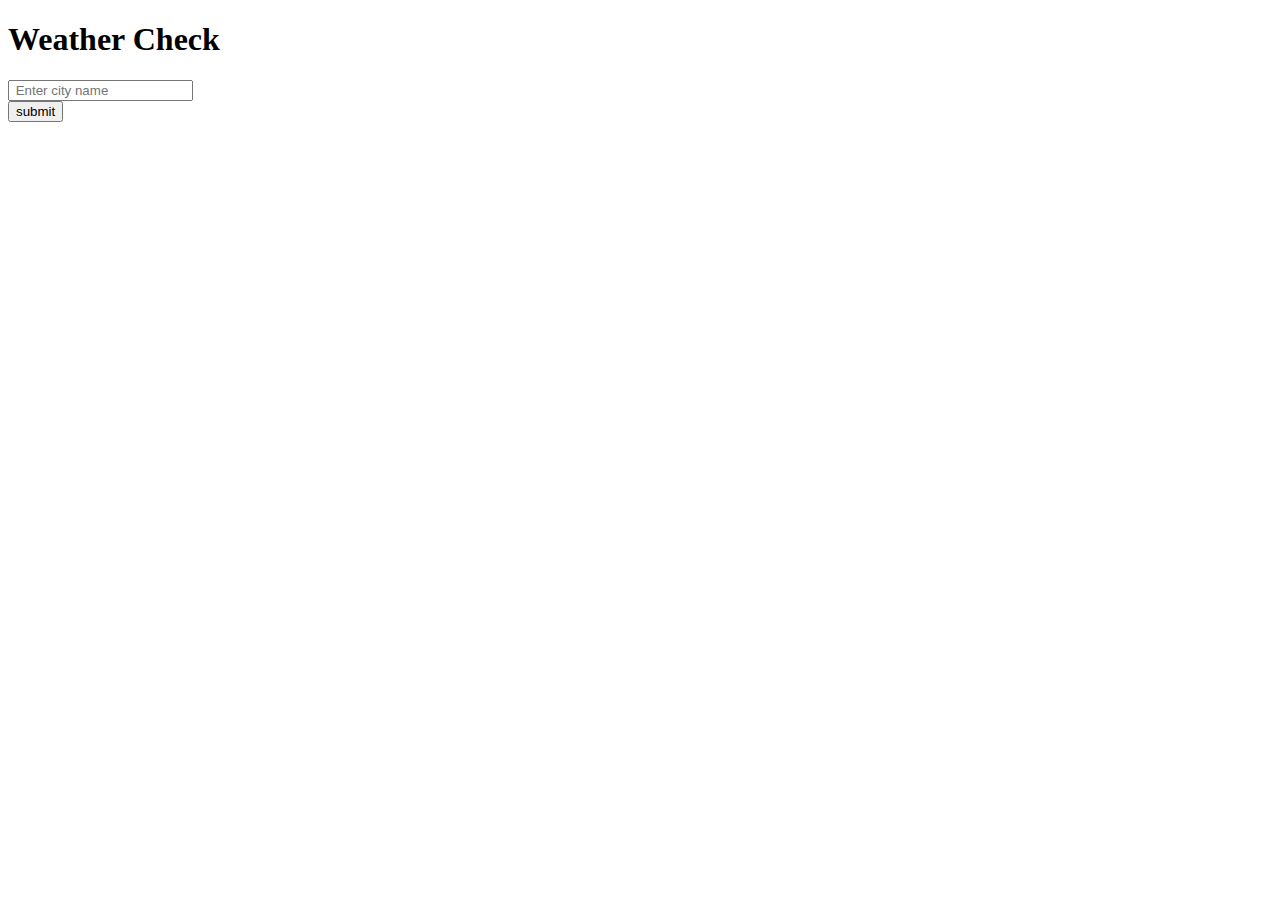
==== index.html @ a3d775c6 "Add files via upload" ====
<!DOCTYPE html>
<html lang="en">
<head>
    
    <link rel="stylesheet" href="./index.css">
 <link rel="stylesheet" type="text/css" href="css/bootstrap.min.css">
    <title>Document</title>
</head>
<body>
   
        <div class="container  text-center col-md-12">
            <h1 class="text-primary text-center p-1 ">Weather Check </h1> 
            <div class="col-md-4 mx-auto  row ">
               
                    
                <input type="text" placeholder=" Enter city name" class="form-control p-2 m-2" id="cityinput"> 
                <div class="text-center mx-auto"> 
                 <input type="submit" value="submit" id="add" class="form-control btn btn-primary p-2">
                </div>     
                    
            </div>
            <div class="col-md-8 mt-5 mx-auto">
                <h2 id="cityoutput"></h2>
                    <h2 id="description"></h2>
                    <p id="temp"></p>
                    <p id="wind"></p>
            </div>
        </div> 
    <SCript src="./index.js"></SCript>
</body>
</html>
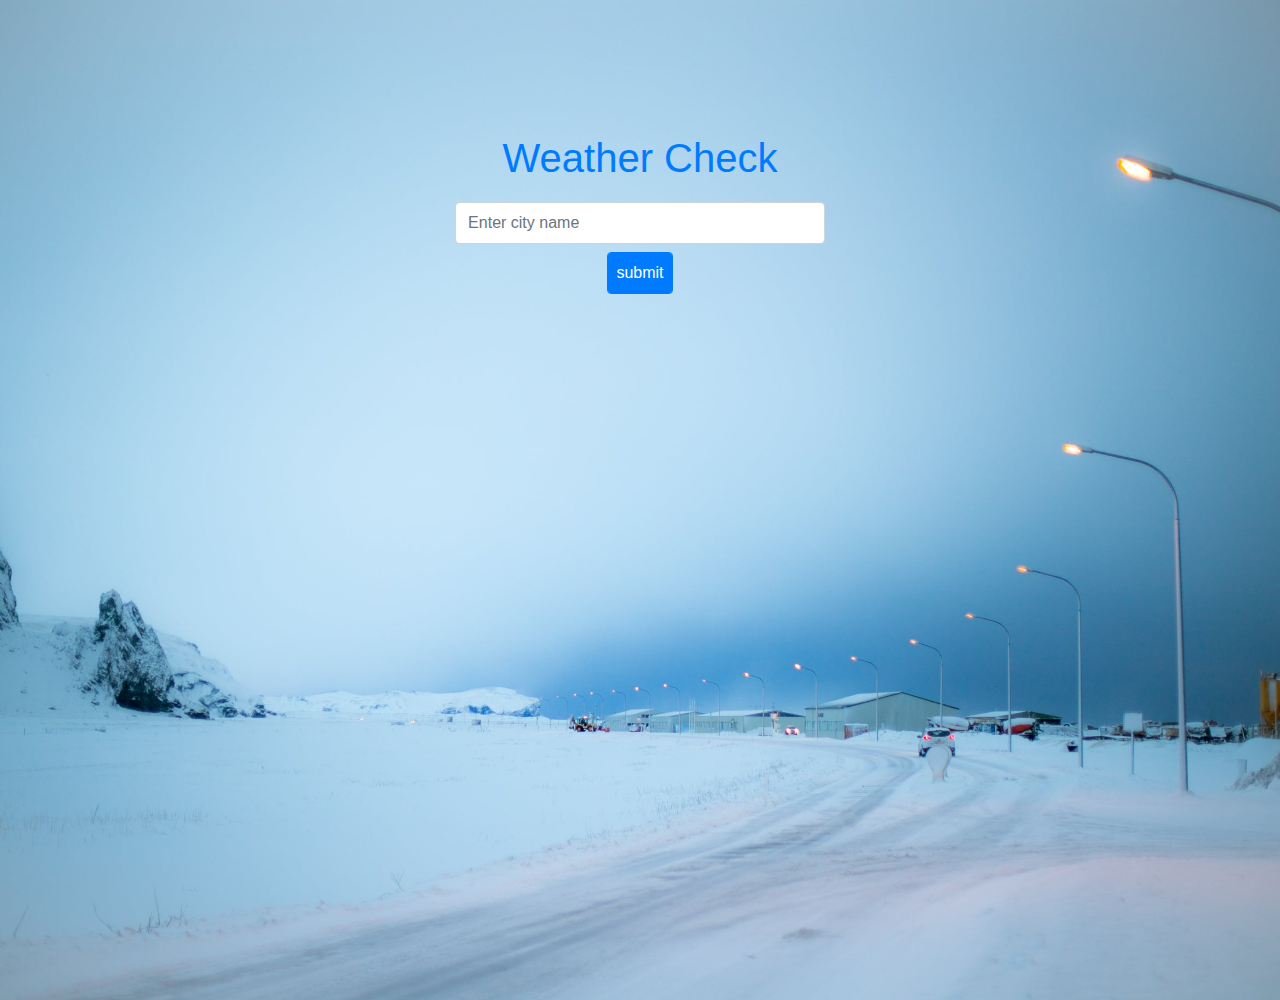
==== commit e686cd4a: "Update index.html" ====
--- a/index.html
+++ b/index.html
@@ -2,8 +2,8 @@
 <html lang="en">
 <head>
     
-    <link rel="stylesheet" href="./index.css">
- <link rel="stylesheet" type="text/css" href="css/bootstrap.min.css">
+    <link rel="stylesheet" href="weather//index.css">
+ <link rel="stylesheet" type="text/css" href="weather/css/bootstrap.min.css">
     <title>Document</title>
 </head>
 <body>
@@ -28,4 +28,4 @@
         </div> 
     <SCript src="./index.js"></SCript>
 </body>
-</html>+</html>
--- a/weather/index.css
+++ b/weather/index.css
@@ -0,0 +1,97 @@
+*{
+    margin: 0;
+    padding: 0;
+    box-sizing: border-box;
+}
+body
+{
+height: 100vh;
+background-image: url('./weather1.jpg');
+background-size: cover;
+background-color: #000000;
+background-position: center;
+background-repeat: no-repeat;
+
+ 
+}
+.container
+{
+    width: 600px;
+    margin: 100px auto;
+    padding: 40px;
+    padding-top: 30px;
+}
+
+.inputs
+{
+    padding: 2rem 0 2rem 0;
+    text-align: center;
+    justify-content: center;
+    background: rgb(255, 255, 255);
+    height: 150px;
+}
+.inputs input[type="text"]
+{
+    height: 4rem;
+    width: 20rem;
+    background: #212121;
+    font-weight: bold;
+    font-size: 1rem;
+    padding: 10px;
+    border: none;
+    background-color: transparent;
+    border: 2px solid #473939;
+    border-radius: 3px;
+    margin-right: 4px;
+}
+.inputs input[type="submit"]
+{
+    height: 3rem;
+    width: 6rem;
+    background: #18ccd8;
+    font-weight: bold;
+    color: white;
+    font-size: 1rem;
+    margin-top: 20px;
+    border: none;
+    border-radius: 4px;
+}
+.display
+{
+    text-align: center;
+    width: 520px;
+    color: #16a864;
+}
+.wrapper
+{
+    margin :0 9rem;
+    background-color: rgb(255, 255, 255);
+    height: 45vh;
+    margin: 50px auto;
+    border-radius: 2px;
+}
+.wrapper h2{
+    padding: 5px 0;
+    text-align: center;
+    background: #8014ab;
+    color: rgb(255, 255, 255);
+    text-decoration: #16a864;
+}
+.wrapper p
+{
+    margin: 20px 50px;
+    margin-right: 20px;
+    text-align: left;
+    color: #04214c;
+    font-size: 23px;
+}
+.wrapper h2 span
+{
+    font-size: 26px;
+    color: #9beefb;
+}
+.wrapper p span
+{
+    color :#d70909;
+    font-size: 25px;
+}